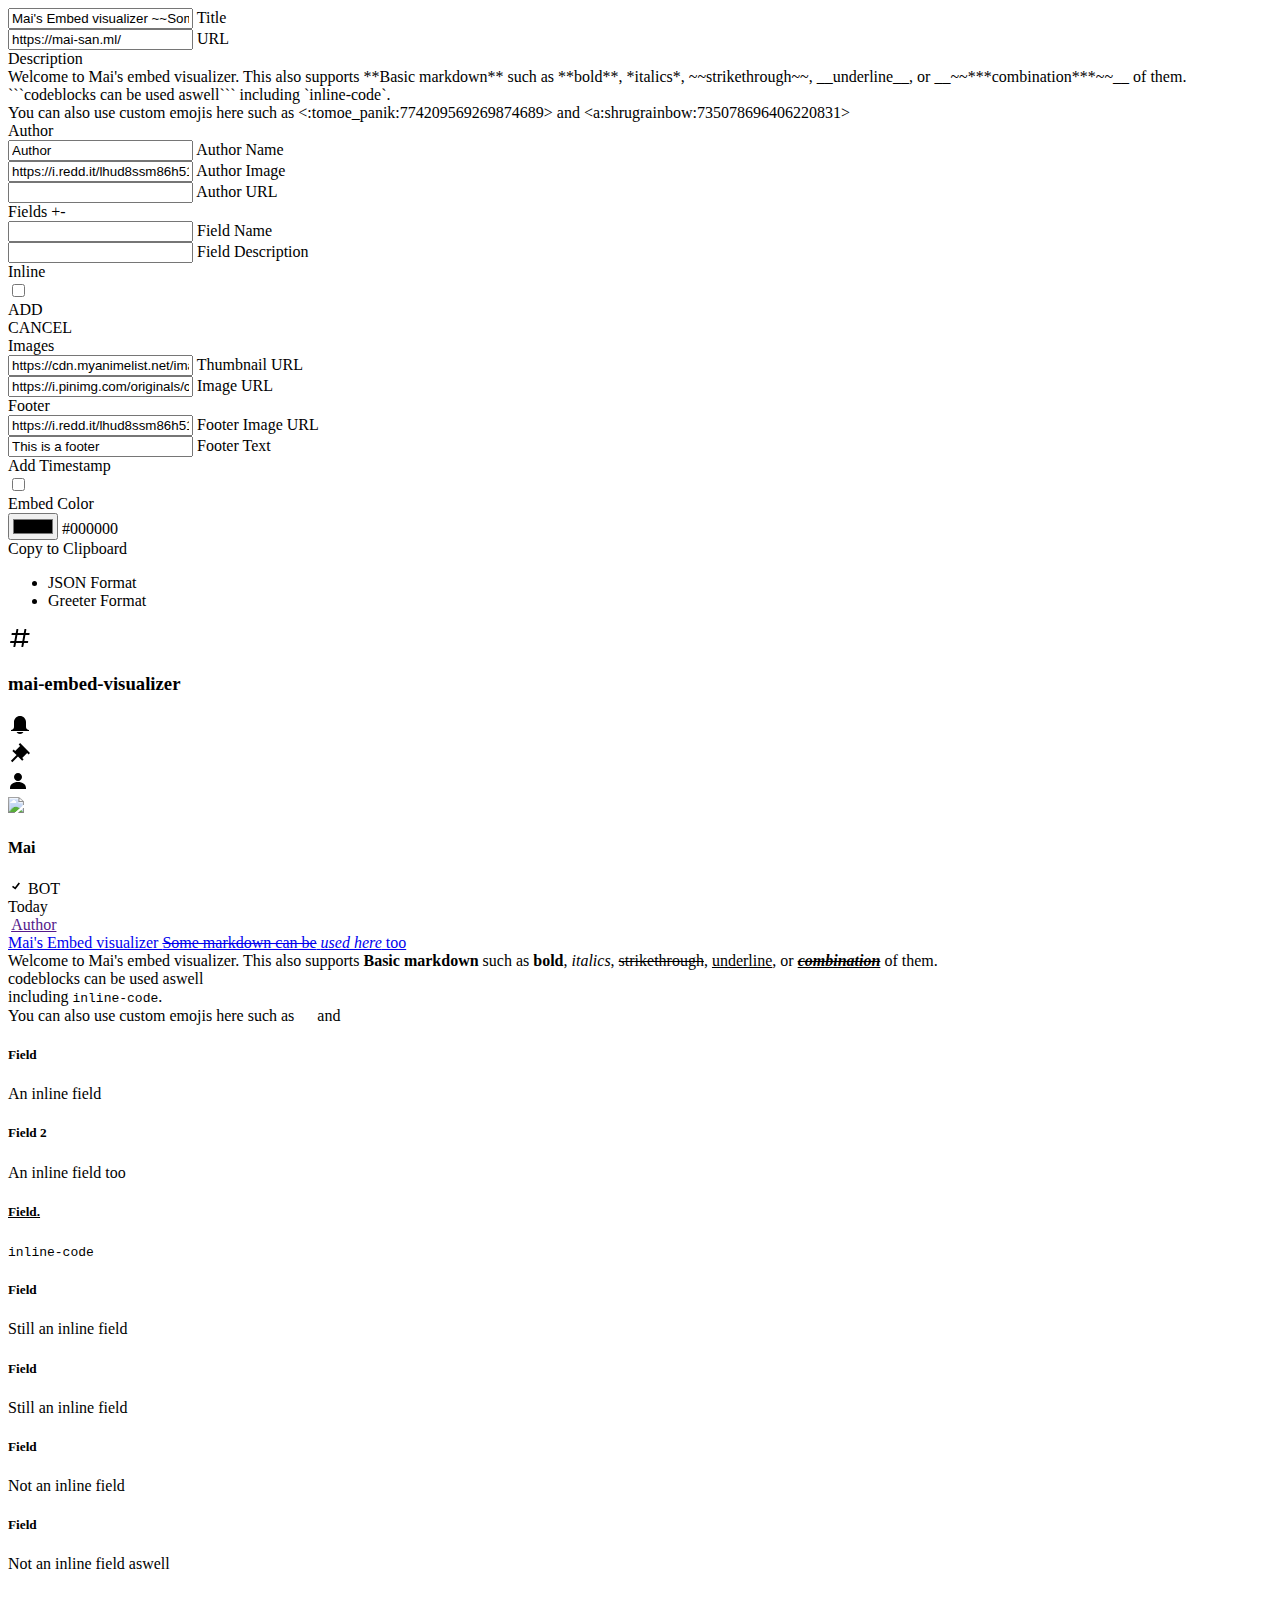
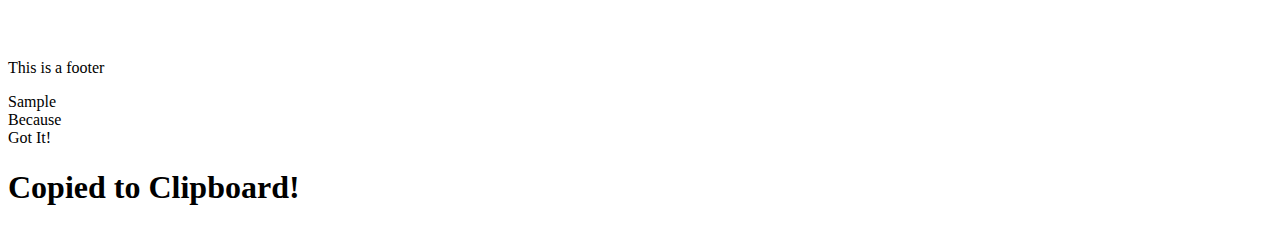
==== embed-visualizer.html @ d0468b3c "Support custom emoji on Desc and Field" ====
<!DOCTYPE html>
<html lang="en" dir="ltr">
  <head>
    <meta charset="utf-8">
    <meta name="description" content="Description goes here">
    <meta name="keywords" content="Discord Bot, Mai, Mai Sakurajima, Aobuta, Anime">
    <meta name="author" content="Sakurajimai#6742">
    <meta name="viewport" content="width=device-width, initial-scale=1">

    <link rel="icon" type="image/png" href="https://cdn.discordapp.com/emojis/757869043117064223.png?v=1" />

    <!--Stylesheets-->

    <link rel="stylesheet" href="./src/css/main.css">
    <link rel="stylesheet" href="./src/css/embed-visualizer.css">

    <script src="./src/javascript/jquery/jquery-3.5.1.js"></script>
    <script src="./src/javascript/embed-visualizer.js"></script>

    <!--------------->
    <title> Mai | Discord Bot </title>
  </head>
  <body>
    <div class="embed-visualizer-content">
      <div class="content-container">
        <div class="content-ui">
          <div class="live-editor">
            <input maxlength="256" class="embed-title-editor" type="text" name="editor" required="true" formnovalidate value="Mai's Embed visualizer ~~Some markdown can be~~ *used here* too">
            <label for="edit" class="edit-label">
              <span class="content-edit"> Title </span>
            </label>
          </div>
          <div class="live-editor">
            <input class="embed-url-editor" type="text" name="editor" required="true" formnovalidate value="https://mai-san.ml/">
            <label for="edit" class="edit-label">
              <span class="content-edit"> URL </span>
            </label>
          </div>
          <div class="description-live-editor"> Description <span class="desc-char-remaining"></span></div>
          <div class="description-dialogue-box">
            <div class="embed-description-editor" contenteditable="true"> Welcome to Mai's embed visualizer. This also supports **Basic markdown** such as **bold**, *italics*, ~~strikethrough~~, __underline__, or __~~***combination***~~__ of them. ```codeblocks can be used aswell``` including `inline-code`.<br>You can also use custom emojis here such as &lt;:tomoe_panik:774209569269874689&gt; and &lt;a:shrugrainbow:735078696406220831&gt; </div>
          </div>
          <div class="author-live-editor"> Author </div>
          <div class="author-dialogue-box clickable-editor">
            <div class="live-editor">
              <input maxlength="256" class="embed-author-name-editor" type="text" name="editor" required="true" formnovalidate value="Author">
              <label for="edit" class="edit-label">
                <span class="content-edit"> Author Name </span>
              </label>
            </div>
            <div class="live-editor">
              <input class="embed-author-image-editor" type="text" name="editor" required="true" formnovalidate value="https://i.redd.it/lhud8ssm86h51.png">
              <label for="edit" class="edit-label">
                <span class="content-edit"> Author Image </span>
              </label>
            </div>
            <div class="live-editor">
              <input class="embed-author-url-editor" type="text" name="editor" required="true" formnovalidate>
              <label for="edit" class="edit-label">
                <span class="content-edit"> Author URL </span>
              </label>
            </div>
          </div>
          <div class="fields-live-editor"> Fields <span class="add">+</span><span class="remove">-</span></div>
          <div class="fields-dialogue-box clickable-editor">
            <div class="live-editor">
              <input maxlength="256" class="embed-field-name-editor" type="text" name="editor" required="true" formnovalidate>
              <label for="edit" class="edit-label">
                <span class="content-edit"> Field Name </span>
              </label>
            </div>
            <div class="live-editor">
              <input maxlength="1024" class="embed-field-value-editor" type="text" name="editor" required="true" formnovalidate>
              <label for="edit" class="edit-label">
                <span class="content-edit"> Field Description </span>
              </label>
            </div>
            <div class="inline-on-or-off">
              <span>Inline</span>
              <div class="switch">
                <input type="checkbox" class="embed-inline-toggle">
                <span class="slider"></span>
              </div>
            </div>
            <div class="confirm-button"> ADD </div>
            <div class="cancel-button"> CANCEL </div>
          </div>
          <div class="images-live-editor"> Images </div>
          <div class="images-dialogue-box clickable-editor">
            <div class="live-editor">
              <input class="embed-thumbnail-editor" type="text" name="editor" required="true" formnovalidate value="https://cdn.myanimelist.net/images/characters/14/398262.jpg">
              <label for="edit" class="edit-label">
                <span class="content-edit"> Thumbnail URL </span>
              </label>
            </div>
            <div class="live-editor">
              <input class="embed-image-editor" type="text" name="editor" required="true" formnovalidate value="https://i.pinimg.com/originals/cd/0f/80/cd0f80478f550d908c213c31d3e68ea3.jpg">
              <label for="edit" class="edit-label">
                <span class="content-edit"> Image URL </span>
              </label>
            </div>
          </div>
          <div class="footer-live-editor"> Footer </div>
          <div class="footer-dialogue-box clickable-editor">
            <div class="live-editor">
              <input class="embed-footer-image-editor" type="text" name="editor" required="true" formnovalidate value="https://i.redd.it/lhud8ssm86h51.png">
              <label for="edit" class="edit-label">
                <span class="content-edit"> Footer Image URL </span>
              </label>
            </div>
            <div class="live-editor">
              <input class="embed-footer-text-editor" type="text" name="editor" required="true" formnovalidate value="This is a footer">
              <label for="edit" class="edit-label">
                <span class="content-edit"> Footer Text </span>
              </label>
            </div>
            <div class="inline-on-or-off">
              <span>Add Timestamp</span>
              <div class="switch">
                <input type="checkbox" class="embed-footer-timestamp-toggle">
                <span class="slider"></span>
              </div>
            </div>
          </div>
          <div class="color-selector">
            <span>Embed Color</span>
            <div class="color-container">
              <div class="color-btn-container">
                <input type="color" name="color" class="color-picker">
                <span class="color-name">#000000</span>
                <span class="color-btn"></span>
              </div>
            </div>
          </div>
          <div class="visualizer-options">
            <div class="visualizer-text">Copy to Clipboard</div>
            <ul>
              <li class="clipboard-json"> JSON Format </li>
              <li class="clipboard-greeter"> Greeter Format </li>
            </ul>
          </div>
        </div>
      </div>
      <div class="content-container">
        <div class="content-preview">
          <div class="content-message-container">
            <section class="message-title">
              <div class="hashtag-title">
                <div class="icon-wrapper">
                  <svg width="24" height="24" viewBox="0 0 24 24" class="hashtag-icon">
                    <path fill="currentColor" fill-rule="evenodd" d="M5.88657 21C5.57547 21 5.3399 20.7189 5.39427 20.4126L6.00001 17H2.59511C2.28449 17 2.04905 16.7198 2.10259 16.4138L2.27759 15.4138C2.31946 15.1746 2.52722 15 2.77011 15H6.35001L7.41001 9H4.00511C3.69449 9 3.45905 8.71977 3.51259 8.41381L3.68759 7.41381C3.72946 7.17456 3.93722 7 4.18011 7H7.76001L8.39677 3.41262C8.43914 3.17391 8.64664 3 8.88907 3H9.87344C10.1845 3 10.4201 3.28107 10.3657 3.58738L9.76001 7H15.76L16.3968 3.41262C16.4391 3.17391 16.6466 3 16.8891 3H17.8734C18.1845 3 18.4201 3.28107 18.3657 3.58738L17.76 7H21.1649C21.4755 7 21.711 7.28023 21.6574 7.58619L21.4824 8.58619C21.4406 8.82544 21.2328 9 20.9899 9H17.41L16.35 15H19.7549C20.0655 15 20.301 15.2802 20.2474 15.5862L20.0724 16.5862C20.0306 16.8254 19.8228 17 19.5799 17H16L15.3632 20.5874C15.3209 20.8261 15.1134 21 14.8709 21H13.8866C13.5755 21 13.3399 20.7189 13.3943 20.4126L14 17H8.00001L7.36325 20.5874C7.32088 20.8261 7.11337 21 6.87094 21H5.88657ZM9.41045 9L8.35045 15H14.3504L15.4104 9H9.41045Z">
                    </path>
                  </svg>
                </div>
                <h3>mai-embed-visualizer</h3>
              </div>
              <div class="toolbar">
                <div class="toolbar-icons">
                  <svg x="0" y="0" width="24" height="24" viewbox="0 0 24 24" fill="none">
                    <path fill="currentColor" fill-rule="evenodd" d="M18 9V14C18 15.657 19.344 17 21 17V18H3V17C4.656 17 6 15.657 6 14V9C6 5.686 8.686 3 12 3C15.314 3 18 5.686 18 9ZM11.9999 21C10.5239 21 9.24793 20.19 8.55493 19H15.4449C14.7519 20.19 13.4759 21 11.9999 21Z">
                    </path>
                  </svg>
                </div>
                <div class="toolbar-icons">
                  <svg x="0" y="0" width="24" height="24" viewbox="0 0 24 24" fill="none">
                    <path fill="currentColor" fill-rule="evenodd" d="M22 12L12.101 2.10101L10.686 3.51401L12.101 4.92901L7.15096 9.87801V9.88001L5.73596 8.46501L4.32196 9.88001L8.56496 14.122L2.90796 19.778L4.32196 21.192L9.97896 15.536L14.222 19.778L15.636 18.364L14.222 16.95L19.171 12H19.172L20.586 13.414L22 12Z">
                    </path>
                  </svg>
                </div>
                <div class="toolbar-icons">
                  <svg x="0" y="0" width="24" height="24" viewbox="0 0 24 24" fill="none">
                    <path fill="currentColor" fill-rule="evenodd" d="M14 8.00598C14 10.211 12.206 12.006 10 12.006C7.795 12.006 6 10.211 6 8.00598C6 5.80098 7.794 4.00598 10 4.00598C12.206 4.00598 14 5.80098 14 8.00598ZM2 19.006C2 15.473 5.29 13.006 10 13.006C14.711 13.006 18 15.473 18 19.006V20.006H2V19.006Z">
                    </path>
                  </svg>
                </div>
              </div>
            </section>
            <div class="message-interface">
              <div class="message">
                <div class="message-author">
                  <img src="./src/images/avatar.png">
                  <h4> Mai </h4>
                  <div class="bot-icon">
                    <svg width="16" height="16" viewBox="0 0 16 15.2">
                      <path d="M7.4,11.17,4,8.62,5,7.26l2,1.53L10.64,4l1.36,1Z" fill="currentColor"></path>
                    </svg>
                    BOT
                  </div>
                  <div class="timestamp">
                    Today
                  </div>
                </div>
                <div class="message-embed">
                  <div class="embed-top">
                    <div class="embed-contents">
                      <div class="embed-author">
                        <img class="embed-author-image" src="https://i.redd.it/lhud8ssm86h51.png" alt="">
                        <a href="" class="embed-author-anchor"><span> Author </span> </a>
                      </div>
                      <div class="embed-title"><a href="https://mai-san.ml/"> Mai's Embed visualizer <strike>Some markdown can be</strike> <i>used here</i> too </a> </div>
                      <div class="embed-description">Welcome to Mai's embed visualizer. This also supports <b>Basic markdown</b> such as <b>bold</b>, <i>italics</i>, <strike>strikethrough</strike>, <u>underline</u>, or <u><strike><b><i>combination</b></i></strike></u> of them. <div class="codeblock">codeblocks can be used aswell</div> including <code>inline-code</code>.<div>You can also use custom emojis here such as <img class="embed-description-emojis" name="tomoe_panik" animated="" src="https://cdn.discordapp.com/emojis/774209569269874689" width="15px" height="15px"> and <img class="embed-description-emojis" name="shrugrainbow" animated="a" src="https://cdn.discordapp.com/emojis/735078696406220831" width="15px" height="15px"></div></div>
                      <div class="embed-fields">
                        <div class="embed-field inline">
                          <h5>Field</h5>
                          <p>An inline field</p>
                        </div>
                        <div class="embed-field inline">
                          <h5>Field 2</h5>
                          <p>An inline field too</p>
                        </div>
                        <div class="embed-field inline">
                          <h5><u>Field.</u></h5>
                          <p><code>inline-code</code></p>
                        </div>
                        <div class="embed-field inline">
                          <h5>Field</h5>
                          <p>Still an inline field</p>
                        </div>
                        <div class="embed-field inline">
                          <h5>Field</h5>
                          <p>Still an inline field</p>
                        </div>
                        <div class="embed-field">
                          <h5>Field</h5>
                          <p>Not an inline field</p>
                        </div>
                        <div class="embed-field">
                          <h5>Field</h5>
                          <p>Not an inline field aswell</p>
                        </div>
                      </div>
                    </div>
                    <div class="embed-thumbnail">
                      <img src="https://cdn.myanimelist.net/images/characters/14/398262.jpg" alt="">
                    </div>
                  </div>
                  <div class="embed-bottom">
                    <div class="embed-image">
                      <img src="https://i.pinimg.com/originals/cd/0f/80/cd0f80478f550d908c213c31d3e68ea3.jpg" alt="">
                    </div>
                    <div class="embed-footer">
                      <div class="footer-image">
                        <img src="https://i.redd.it/lhud8ssm86h51.png" alt="">
                      </div>
                      <div class="footer-text">
                        <p> This is a footer </p>
                        <div class="embed-footer-timestamp" ts="inactive">
                        </div>
                      </div>
                    </div>
                  </div>
                </div>
              </div>
            </div>
          </div>
        </div>
      </div>
    </div>
    <div class="error-message">
      <div class="error-title">
        Sample
      </div>
      <div class="error-description">
        Because
      </div>
      <div class="error-acknowledge">
        Got It!
      </div>
    </div>
    <div class="copied-information">
      <div class="copied-container">
        <h1>Copied to Clipboard!</h1>
      </div>
    </div>
  </body>
</html>
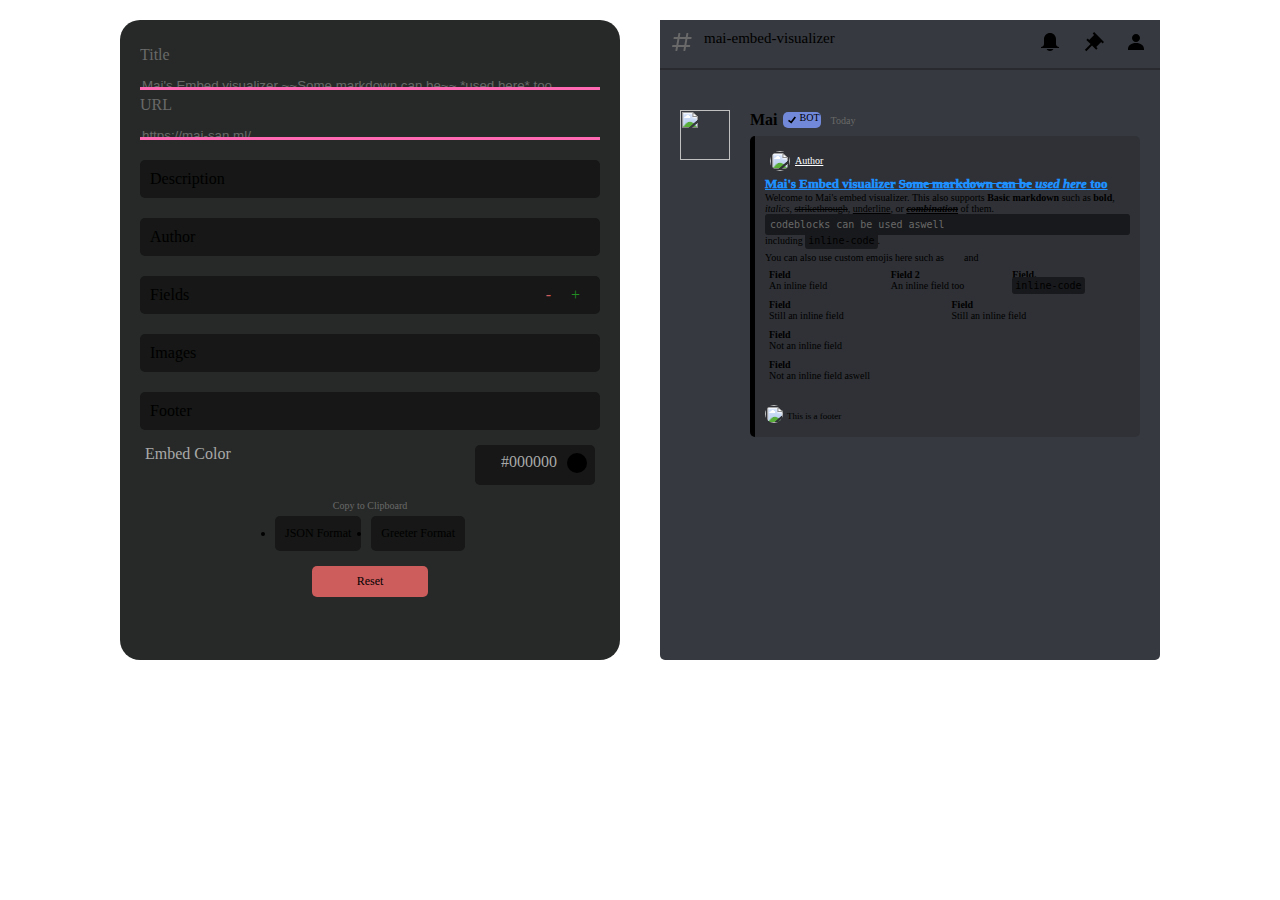
==== commit 37532aab: "update visualizer" ====
--- a/embed-visualizer.html
+++ b/embed-visualizer.html
@@ -6,6 +6,21 @@
     <meta name="keywords" content="Discord Bot, Mai, Mai Sakurajima, Aobuta, Anime">
     <meta name="author" content="Sakurajimai#6742">
     <meta name="viewport" content="width=device-width, initial-scale=1">
+    <meta name="theme-color" content="#FF69B4">
+
+    <meta property="og:url" content="https://mai-san.ml/">
+    <meta property="og:type" content="website">
+    <meta property="og:title" content="Mai | Discord Embed Visualizer">
+    <meta property="og:description" content="Visualize embed for your bot applications! Supports JSON format and Mai's very own Greeter format.">
+    <meta property="og:image" content="https://mai-san.ml/src/images/avatar-small.png">
+    <meta property="og:site_name" content="mai-san.ml">
+
+    <meta name="twitter:card" content="summary">
+    <meta property="twitter:domain" content="mai-san.ml">
+    <meta property="twitter:url" content="https://mai-san.ml/">
+    <meta name="twitter:title" content="Mai | Discord Embed Visualizer">
+    <meta name="twitter:description" content="Visualize embed for your bot applications! Supports JSON format and Mai's very own Greeter format.">
+    <meta name="twitter:image" content="https://mai-san.ml/src/images/avatar-small.png">
 
     <link rel="icon" type="image/png" href="https://cdn.discordapp.com/emojis/757869043117064223.png?v=1" />
 
@@ -18,7 +33,7 @@
     <script src="./src/javascript/embed-visualizer.js"></script>
 
     <!--------------->
-    <title> Mai | Discord Bot </title>
+    <title> Mai | Discord Embed Visualizer </title>
   </head>
   <body>
     <div class="embed-visualizer-content">
@@ -138,6 +153,11 @@
               <li class="clipboard-json"> JSON Format </li>
               <li class="clipboard-greeter"> Greeter Format </li>
             </ul>
+          </div>
+          <div class="reset-button">
+            <div class="reset">
+              Reset
+            </div>
           </div>
         </div>
       </div>
--- a/src/css/embed-visualizer.css
+++ b/src/css/embed-visualizer.css
@@ -0,0 +1,800 @@
+html, body {
+  height: 100%;
+  margin: 0;
+  min-width: fit-content;
+}
+
+code {
+  padding: 3px;
+  border-radius: 3px;
+  background-color: #18191c;
+}
+
+.embed-visualizer-content {
+  display: flex;
+  flex-wrap: wrap;
+  justify-content: center;
+  margin: auto;
+  width: 95%;
+}
+
+.content-container {
+  margin: 10px;
+  padding: 10px;
+}
+
+.content-ui {
+  display: flex;
+  flex-direction: column;
+  margin: auto;
+  width: 500px;
+  min-width: 50%;
+  border-radius: 20px;
+  background-color: #272928;
+  min-height: 600px;
+  padding-bottom: 20px;
+  padding-top: 20px;
+}
+
+.live-editor {
+  margin: 0 20px;
+  max-width: 100%;
+  position: relative;
+  height: 50px;
+  overflow: hidden;
+}
+
+.live-editor input{
+  height: 100%;
+  width: 100%;
+  color: dimgray;
+  padding-top: 20px;
+  border: none;
+  outline: none;
+  background-color: transparent;
+}
+
+.live-editor label{
+  position: absolute;
+  bottom: 0px;
+  left: 0px;
+  width: 100%;
+  height: 100%;
+  pointer-events: none;
+  border-bottom: 1px solid hotpink;
+}
+
+.live-editor label::after{
+  content: "";
+  position: absolute;
+  left: 0px;
+  bottom: -1px;
+  height: 100%;
+  width: 100%;
+  border-bottom: 3px solid hotpink;
+  transform: translateX(-100%);
+}
+
+.content-edit {
+  position: absolute;
+  bottom: 5px;
+  left: 0px;
+  transition: all 0.5s ease;
+}
+
+.live-editor input:focus + .edit-label .content-edit,
+.live-editor input:valid + .edit-label .content-edit{
+  transform: translateY(-20px);
+  color: dimgray;
+}
+
+.live-editor input:focus + .edit-label::after,
+.live-editor input:valid + .edit-label::after {
+  transform: translateX(0%);
+}
+
+.description-live-editor {
+  margin: 20px;
+  margin-bottom: 0;
+  padding: 10px;
+  border-radius: 5px;
+  background-color: #161716;
+  cursor: pointer;
+}
+
+.description-dialogue-box {
+  margin: 0 auto;
+  display: none;
+  flex-direction: column;
+  padding: 15px;
+  border-radius: 5px;
+  width: 80%;
+  background-color: #232423
+}
+
+.embed-description-editor{
+  padding: 8px;
+  width: 100%;
+  min-height: 100px;
+  max-height: 300px;
+  overflow-y: scroll;
+  overflow-x: hidden;
+  border-radius: 5px;
+  border: solid 1px black;
+  font-size: 12px;
+  color: dimgray;
+}
+
+.embed-description-editor::-webkit-scrollbar {
+  width: 8px;
+  cursor: pointer;
+}
+
+.embed-description-editor::-webkit-scrollbar-track {
+  box-shadow: transparent;
+}
+
+.embed-description-editor::-webkit-scrollbar-thumb {
+  background-color: hotpink;
+  border-radius: 5px;
+  outline: transparent;
+}
+
+
+.desc-char-remaining {
+  float: right;
+  margin: 0 10px;
+  transition: 0.5s ease;
+  font-weight: 100;
+  font-size: 10px;
+  color: forestgreen;
+}
+
+.author-live-editor {
+  margin: 20px;
+  margin-bottom: 0;
+  padding: 10px;
+  border-radius: 5px;
+  background-color: #161716;
+  cursor: pointer;
+}
+
+.author-dialogue-box {
+  margin: 0 auto;
+  display: none;
+  flex-direction: column;
+  padding: 15px;
+  border-radius: 5px;
+  width: 80%;
+  background-color: #232423
+}
+
+.fields-live-editor {
+  margin: 20px;
+  margin-bottom: 0;
+  padding: 10px;
+  border-radius: 5px;
+  background-color: #161716;
+  cursor: pointer;
+}
+
+.fields-live-editor span {
+  float: right;
+  margin: 0 10px;
+  transition: 0.5s ease;
+}
+
+.fields-live-editor span:hover{
+  transform: scale(2);
+}
+
+
+.fields-dialogue-box {
+  margin: 0 auto;
+  display: none;
+  padding: 15px;
+  border-radius: 5px;
+  width: 80%;
+  background-color: #232423
+}
+
+.add{
+  color: forestgreen;
+}
+
+.remove{
+  color: indianred;
+}
+
+.add:active{
+  color: green;
+}
+
+.remove:active{
+  color: red;
+}
+
+.switch {
+  position: relative;
+  margin-top: 5px;
+  display: inline-block;
+  width: 30px;
+  height: 17px;
+  pointer-events: none;
+}
+
+/* Hide default HTML checkbox */
+.switch input {
+  opacity: 0;
+  width: 100%;
+  height: 100%;
+  pointer-events: all;
+  cursor: pointer;
+}
+
+/* The slider */
+.slider {
+  position: absolute;
+  cursor: pointer;
+  top: 0;
+  left: 0;
+  right: 0;
+  bottom: 0;
+  background-color: dimgrey;
+  -webkit-transition: .4s;
+  transition: .4s;
+  border-radius: 17px;
+}
+
+.slider:before {
+  position: absolute;
+  content: "";
+  height: 13px;
+  width: 13px;
+  left: 2px;
+  bottom: 2px;
+  background-color: black;
+  -webkit-transition: .4s;
+  transition: .4s;
+  border-radius: 50px;
+}
+
+input:checked + .slider {
+  background-color: hotpink;
+}
+
+input:focus + .slider {
+  box-shadow: 0 0 1px hotpink;
+}
+
+input:checked + .slider:before {
+  -webkit-transform: translateX(13px);
+  -ms-transform: translateX(13px);
+  transform: translateX(13px);
+}
+
+.inline-on-or-off {
+  display: flex;
+  justify-content: space-between;
+  margin: 0 20px;
+  color: darkgrey;
+}
+
+.confirm-button {
+  padding: 5px;
+  margin: 0 20px;
+  margin-top: 15px;
+  border-radius: 5px;
+  background-color: hotpink;
+  cursor: pointer;
+  text-align: center;
+  transition: 0.5s ease;
+}
+
+.confirm-button:hover{
+  transform: scale(1.01)
+}
+
+.cancel-button {
+  padding: 5px;
+  margin: 0 20px;
+  margin-top: 15px;
+  border-radius: 5px;
+  background-color: #0f0f0f;
+  cursor: pointer;
+  text-align: center;
+  transition: 0.5s ease;
+}
+
+.cancel-button:hover{
+  transform: scale(1.01)
+}
+
+.images-live-editor {
+  margin: 20px;
+  margin-bottom: 0;
+  padding: 10px;
+  border-radius: 5px;
+  background-color: #161716;
+  cursor: pointer;
+}
+
+.images-dialogue-box {
+  margin: 0 auto;
+  display: none;
+  flex-direction: column;
+  padding: 15px;
+  border-radius: 5px;
+  width: 80%;
+  background-color: #232423
+}
+
+.footer-live-editor {
+  margin: 20px;
+  margin-bottom: 0;
+  padding: 10px;
+  border-radius: 5px;
+  background-color: #161716;
+  cursor: pointer;
+}
+
+.footer-dialogue-box {
+  margin: 0 auto;
+  display: none;
+  flex-direction: column;
+  padding: 15px;
+  border-radius: 5px;
+  width: 80%;
+  background-color: #232423
+}
+
+.content-preview {
+  margin: auto;
+  width: 500px;
+  min-width: 50%;
+  border-radius: 20px;
+  background-color: #272928;
+  height: 100%;
+}
+
+.content-message-container{
+  border-radius: 5px;
+  height: 100%;
+  background-color: #36393f;
+}
+
+.message-title {
+  -webkit-box-flex: 0;
+  align-items: center;
+  position: relative;
+  display: flex;
+  justify-content: space-between;
+  flex: 0 0 auto;
+  background-color: #36393f;
+  border-bottom: 2px solid rgba(32,34,37,0.6);
+}
+
+.icon-wrapper {
+  color: dimgray;
+}
+
+.hashtag-title {
+  margin: 10px 10px;
+  display: flex;
+}
+
+.hashtag-title h3{
+  margin: 0 10px;
+  font-size: 15px;
+  font-weight: normal;
+}
+
+.toolbar {
+  display: flex;
+}
+
+.toolbar-icons {
+  margin: 0 10px;
+  cursor: pointer;
+}
+
+.message-interface {
+  background-color: #36393f;
+}
+
+.message {
+  padding: 20px;
+}
+
+.message-author {
+  position: relative;
+  display: flex;
+  margin-left: 70px;
+}
+
+.message-author div{
+  margin: auto 5px;
+}
+
+.message-author img{
+  position: absolute;
+  left: -70px;
+  top: 20px;
+  width: 50px;
+  height: 50px;
+}
+
+.bot-icon {
+  display: flex;
+  padding: 0 1px;
+  background-color: #7289da;
+  font-size: 10px;
+  border-radius: 5px;
+}
+
+.bot-icon svg{
+  margin: auto;
+  display: block;
+}
+
+.timestamp {
+  margin: 0 auto;
+  font-size: 10px;
+  color: dimgray;
+}
+
+.message-embed {
+  width: fit-content;
+  max-width: 400px;
+  height: 100%;
+  margin-left: 70px;
+  margin-bottom: 20px;
+  margin-top: -15px;
+  padding: 10px;
+  border-radius: 5px;
+  background-color: #2f3136;
+  border-left: 5px solid black;
+}
+
+.embed-top {
+  display: flex;
+  flex-flow: row;
+  justify-content: space-between;
+}
+
+.message-embed a{
+  color: dodgerblue;
+}
+
+.message-embed a:hover{
+  text-decoration: underline;
+}
+
+.embed-contents {
+  display: flex;
+  flex-flow: column;
+  flex-grow: 1;
+}
+
+.embed-author {
+  display: flex;
+  white-space: normal;
+  word-break: break-word;
+}
+
+.embed-author img{
+  width: 20px;
+  height: 20px;
+  margin: 5px;
+  border-radius: 50%;
+}
+
+.embed-author {
+  margin: 0;
+  font-size: 10px;
+}
+
+.embed-author a{
+  color: white;
+  margin: auto 0;
+}
+
+.embed-author a:hover{
+  text-decoration: underline;
+}
+
+.embed-title {
+  word-break: break-word;
+  font-size: 13px;
+}
+
+.embed-title a{
+  margin: 0;
+  color: dodgerblue;
+  font-weight: 1000;
+}
+
+.embed-title a:hover{
+  color: dodgerblue;
+  text-decoration: underline;
+}
+
+.embed-description {
+  font-size: 10px;
+  margin-bottom: 2px;
+  word-break: break-word;
+}
+
+.embed-fields{
+  display: flex;
+  flex-wrap: wrap;
+  /* flex-flow: column; */
+}
+
+.embed-field{
+  min-width: 30%;
+  width: 100%;
+  margin: 1.1%;
+  word-break: break-all;
+}
+
+.embed-field.inline {
+  width: 30%;
+  flex-grow: 1;
+}
+
+.embed-field h5{
+  margin: 0;
+  font-size: 10px;
+}
+
+.embed-field p{
+  margin: 0;
+  font-size: 10px;
+}
+
+.embed-image {
+  max-width: 100%;
+  max-height: 100%;
+  margin-top: 10px;
+  overflow: hidden;
+}
+
+.embed-image img{
+  max-width: 100%;
+  max-height: 250px;
+  display: block;
+  border-radius: 5px;
+}
+
+.embed-footer {
+  display: flex;
+  margin-top: 10px;
+}
+
+.embed-footer img{
+  width: 18px;
+  height: 18px;
+  border-radius: 50%;
+}
+
+.footer-image {
+  margin: auto;
+}
+
+.footer-text {
+  width: 100%;
+  display: flex;
+  flex-wrap: wrap;
+}
+
+.embed-footer p{
+  margin: auto 0;
+  margin-left: 4px;
+  font-size: 9px;
+  word-break: break-all;
+}
+
+.embed-footer-timestamp {
+  font-size: 9px;
+  margin: auto 0;
+  margin-left: 4px;
+}
+
+.embed-thumbnail {
+  max-height: 75px;
+  max-width: 75px;
+}
+
+.embed-thumbnail img {
+  display: block;
+  max-width: 100%;
+  max-height: 100%;
+  float: right;
+  border-radius: 5px;
+}
+
+.color-selector {
+  display: flex;
+  justify-content: space-between;
+  margin: 10px 20px;
+  padding: 5px;
+  color: darkgrey;
+}
+
+.color-selector input{
+  border-radius: 50%;
+}
+
+.color-container {
+  display: flex;
+}
+
+.color-btn-container {
+  position: relative;
+  border-radius: 5px;
+  background-color: #161716;
+}
+
+.color-btn-container input {
+  cursor: pointer;
+  opacity: 0;
+  width: 120px;
+  height: 40px;
+  transition: 0.5s ease;
+}
+
+.color-btn-container span{
+  margin: 8px;
+}
+
+.color-name {
+  position: absolute;
+  top: 0;
+  right: 30px;
+  pointer-events: none;
+}
+
+.color-btn {
+  position: absolute;
+  top: 0;
+  right: 0;
+  margin: auto;
+  pointer-events: none;
+  border-radius: 50%;
+  height: 20px;
+  width: 20px;
+  background-color: black;
+}
+
+.visualizer-options {
+  margin: 0 auto;
+  display: flex;
+  flex-flow: column;
+}
+
+.visualizer-text{
+  text-align: center;
+  font-size: 10px;
+  color: dimgray;
+}
+
+.visualizer-options ul{
+  margin: 0;
+  padding: 0;
+  display: flex;
+  flex-wrap: wrap;
+  justify-content: space-around;
+  font-size: 12px;
+}
+
+.visualizer-options ul li{
+  padding: 10px;
+  margin: 5px;
+  border-radius: 5px;
+  background-color: #161716;
+  transition: 0.5s ease;
+  cursor: pointer;
+  text-align: center;
+}
+
+.visualizer-options ul li:hover{
+  transform: scale(1.05);
+  background-color: hotpink;
+}
+
+.error-message {
+  display: flex;
+  flex-flow: column;
+  justify-content: center;
+  position: fixed;
+  margin: 0 auto;
+  padding: 15px;
+  top: 0px;
+  min-height: 100px;
+  width: 100%;
+  background-color: rgba(255,26,26,0.4);
+  display: none;
+}
+
+.error-title {
+  text-align: center;
+  margin: 0 auto;
+  font-size: 20px;
+}
+
+.error-description {
+  text-align: center;
+  margin: 0 auto;
+  font-size: 15px;
+}
+
+.error-acknowledge {
+  margin-top: 15px;
+  text-align: center;
+  width: 150px;
+  margin: 0 auto;
+  padding: 10px;
+  font-size: 12px;
+  border-radius: 5px;
+  border-width: thin;
+  cursor: pointer;
+  background-color: red;
+}
+
+.error-acknowledge:active {
+  transform: scale(1.05);
+}
+
+.copied-information {
+  position: fixed;
+  top: 0;
+  width: 100%;
+  display: none;
+}
+
+.copied-container {
+  margin: 20px auto;
+  width: 250px;
+  height: 70px;
+  border-radius: 10px;
+  background-color: rgba(110,201,84,0.4);
+  border: 5px solid rgb(110,201,84);
+  text-align: center;
+}
+
+.copied-container h1{
+  font-size: 20px;
+}
+
+.codeblock {
+  background-color: #18191c;
+  padding: 5px;
+  border-radius: 3px;
+  font-family: monospace;
+  color: dimgray;
+}
+
+.reset-button {
+  display: block;
+}
+
+.reset {
+  width: 100px;
+  padding: 8px;
+  margin: 10px auto;
+  border-radius: 5px;
+  background-color: indianred;
+  text-align: center;
+  font-size: 12px;
+  cursor: pointer;
+  transition: 0.1s ease;
+}
+
+.reset:hover{
+  transform: scale(1.05);
+}
+
+.reset:active{
+  background-color: red;
+}
